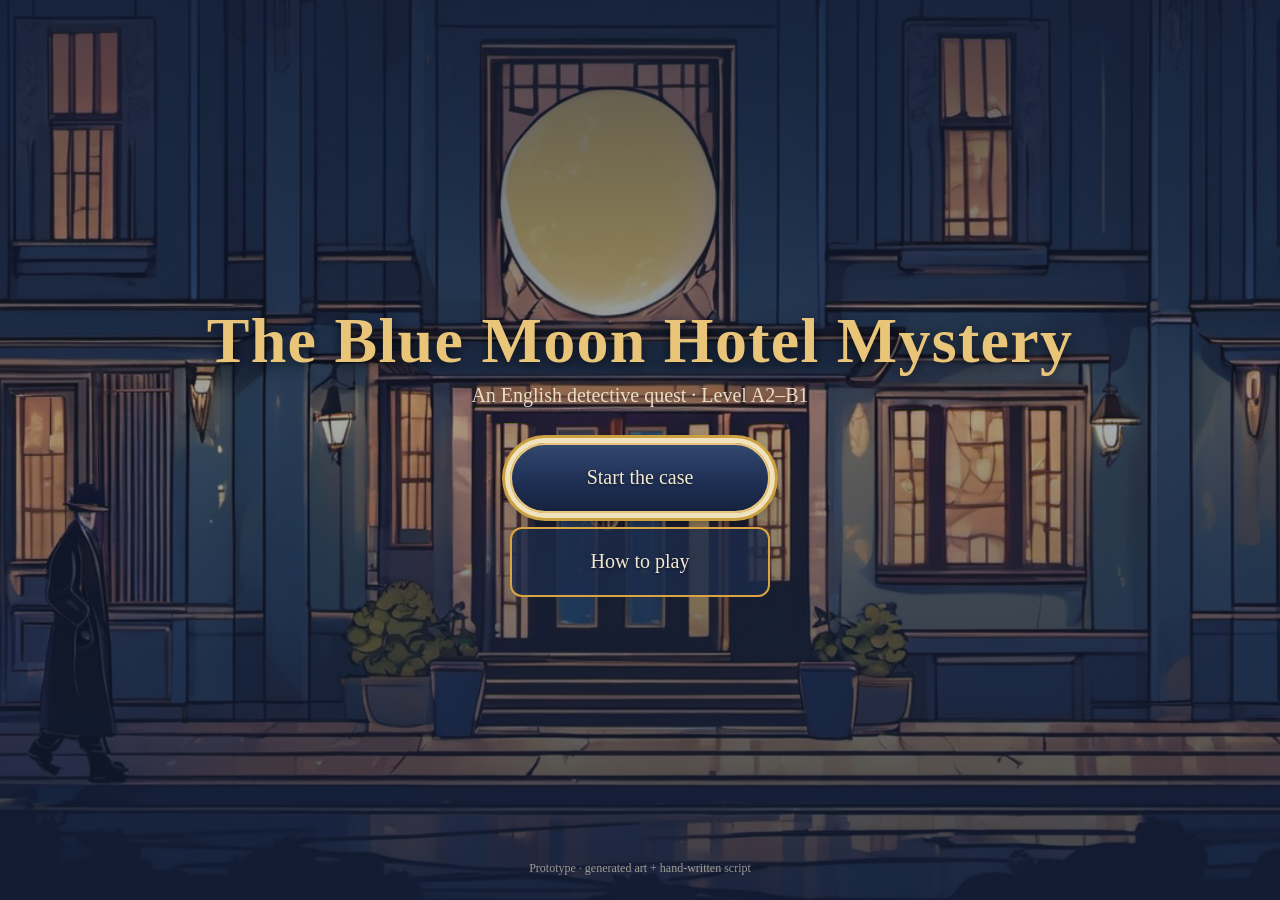
==== index.html @ ac16ece2 "Bump asset version to v=3" ====
<!DOCTYPE html>
<html lang="en">
<head>
<meta charset="UTF-8">
<meta name="viewport" content="width=device-width, initial-scale=1.0">
<title>The Blue Moon Hotel Mystery — English detective quest</title>
<link rel="icon" href="assets/UI_logo_emblem.png">
<link rel="stylesheet" href="style.css?v=3">
</head>
<body>

<!-- ===== Title screen ===== -->
<section id="titleScreen" class="screen">
  <img class="bg-img" src="assets/UI_title.png" alt="">
  <div class="title-overlay">
    <h1>The Blue Moon Hotel Mystery</h1>
    <p class="subtitle">An English detective quest · Level A2–B1</p>
    <div class="title-buttons">
      <button id="btnStart" class="big-btn">Start the case</button>
      <button id="btnContinue" class="big-btn ghost" hidden>Continue</button>
      <button id="btnAbout" class="big-btn ghost">How to play</button>
    </div>
    <p class="credits">Prototype · generated art + hand-written script</p>
  </div>
</section>

<!-- ===== Game screen ===== -->
<section id="gameScreen" class="screen" hidden>
  <div id="bgLayer">
    <img id="bg" alt="">
    <div id="hotspots"></div>
  </div>
  <div id="sprites"></div>

  <header id="topbar">
    <button id="btnHome" class="icon-btn" title="Back to title">
      <svg viewBox="0 0 24 24" width="22" height="22"><path fill="currentColor" d="M12 3 2 12h3v8h6v-5h2v5h6v-8h3z"/></svg>
    </button>
    <div id="chapterLabel"></div>
    <div class="topbar-right">
      <button id="btnNotebook" class="icon-btn" title="Detective notebook">
        <svg viewBox="0 0 24 24" width="22" height="22"><path fill="currentColor" d="M6 2h11a2 2 0 0 1 2 2v16a2 2 0 0 1-2 2H6a2 2 0 0 1-2-2V4a2 2 0 0 1 2-2zm1 3v2h8V5H7zm0 4v2h8V9H7zm0 4v2h5v-2H7z"/></svg>
      </button>
      <button id="btnWatsonTop" class="icon-btn img-btn" title="Watson's hint">
        <img src="assets/UI_owl_hint.png" alt="Hints">
      </button>
      <button id="btnLang" class="icon-btn img-btn" title="Show Russian translation">
        <img src="assets/UI_translate_button.png" alt="Translate">
      </button>
    </div>
  </header>

  <div id="chapterCard"></div>

  <div id="choices"></div>

  <div id="dialogue" hidden>
    <div id="nameplate" hidden></div>
    <p id="lineText" class="line"></p>
    <p id="lineRu" class="ru-line" hidden></p>
    <button id="btnNext" title="Next" hidden>&#9660;</button>
  </div>

  <div id="watsonPopup" class="modal" hidden>
    <div class="modal-card watson-card">
      <img src="assets/CH_watson_owl.png" alt="Watson">
      <div>
        <h3>Watson says</h3>
        <p id="watsonText"></p>
      </div>
      <button id="watsonClose" class="big-btn small">Got it</button>
    </div>
  </div>

  <div id="notebookPanel" class="side-panel" hidden>
    <div class="side-head">
      <h2>Detective Notebook</h2>
      <button id="notebookClose" class="big-btn small">Close</button>
    </div>
    <div id="notebookBody"></div>
  </div>

  <div id="taskPanel" class="modal" hidden>
    <div class="modal-card task-card">
      <h3 id="taskTitle"></h3>
      <p class="task-hint" id="taskHint"></p>
      <div id="taskBody"></div>
    </div>
  </div>

  <div id="toast" class="toast" hidden></div>
</section>

<!-- ===== End screen ===== -->
<section id="endScreen" class="screen" hidden>
  <img class="bg-img" src="assets/SC_final_group.png" alt="">
  <div class="end-overlay">
    <h1>Case Closed</h1>
    <p class="subtitle">You found the painting and named the thief.</p>
    <div id="endBadges" class="badges"></div>
    <div class="title-buttons">
      <button id="btnRestart" class="big-btn">Play again</button>
      <button id="btnEndTitle" class="big-btn ghost">Title screen</button>
    </div>
  </div>
</section>

<!-- About modal (title screen) -->
<div id="aboutModal" class="modal" hidden>
  <div class="modal-card">
    <h3>How to play</h3>
    <p>Read the dialogue and choose the best answer. If you make a mistake, Watson the owl explains the rule — and you can try again.</p>
    <p>In clue scenes, move the magnifying glass over the picture and click on suspicious things.</p>
    <p>The notebook keeps your clues. The globe button shows the Russian translation of the current line.</p>
    <p class="ru">Читай диалоги и выбирай лучший ответ. Сова Уотсон объяснит ошибку — попробовать можно снова. В сценах поиска кликай по подозрительным местам. Блокнот хранит улики, кнопка с глобусом — перевод.</p>
    <button id="btnAboutClose" class="big-btn small">Got it</button>
  </div>
</div>

<script src="js/story.js?v=3"></script>
<script src="js/app.js?v=3"></script>
</body>
</html>
---- style.css ----
:root {
  --navy: #1b2a4a;
  --navy-dark: #131e36;
  --gold: #d9a441;
  --gold-soft: #e8c579;
  --cream: #f3e9d2;
  --red: #a63a3a;
  --ink: #2b2118;
  --ok: #3f8f5a;
  --bad: #b4453c;
}

* { box-sizing: border-box; }

[hidden] { display: none !important; }

html, body {
  margin: 0;
  padding: 0;
  height: 100%;
  background: var(--navy-dark);
  font-family: Georgia, "Times New Roman", serif;
  color: var(--cream);
  overflow: hidden;
}

.screen {
  position: fixed;
  inset: 0;
  overflow: hidden;
}

.bg-img {
  position: absolute;
  inset: 0;
  width: 100%;
  height: 100%;
  object-fit: cover;
}

#bgLayer {
  position: absolute;
  inset: 0;
}

#bg {
  position: absolute;
  inset: 0;
  width: 100%;
  height: 100%;
  object-fit: cover;
}

/* ---------------- title screen ---------------- */

.title-overlay {
  position: absolute;
  inset: 0;
  display: flex;
  flex-direction: column;
  align-items: center;
  justify-content: center;
  text-align: center;
  background: linear-gradient(to bottom, rgba(19, 30, 54, 0.72), rgba(19, 30, 54, 0.35) 45%, rgba(19, 30, 54, 0.82));
  padding: 4vh 4vw;
}

.title-overlay h1 {
  font-size: clamp(28px, 5vw, 64px);
  color: var(--gold-soft);
  margin: 0 0 6px;
  text-shadow: 0 3px 14px rgba(0, 0, 0, 0.65);
  letter-spacing: 0.02em;
}

.subtitle {
  font-size: clamp(14px, 1.6vw, 20px);
  color: var(--cream);
  opacity: 0.92;
  margin: 0 0 4vh;
}

.title-buttons {
  display: flex;
  flex-direction: column;
  gap: 14px;
  align-items: center;
}

.credits {
  position: absolute;
  bottom: 12px;
  font-size: 12px;
  opacity: 0.6;
}

/* ---------------- buttons ---------------- */

.big-btn {
  font-family: inherit;
  font-size: clamp(16px, 1.6vw, 20px);
  color: var(--cream);
  text-shadow: 0 1px 3px rgba(0, 0, 0, 0.55);
  background: linear-gradient(180deg, #33486e 0%, #1f3055 55%, #16233f 100%);
  border: 2.5px solid var(--gold-soft);
  border-radius: 999px;
  box-shadow: 0 0 0 5px #efe2bd, 0 0 0 8px #caa040, 0 6px 16px rgba(0, 0, 0, 0.45);
  cursor: pointer;
  min-width: 260px;
  min-height: 70px;
  padding: 10px 60px;
  display: inline-flex;
  align-items: center;
  justify-content: center;
  transition: transform 0.12s ease, filter 0.12s ease;
}

.big-btn.ghost {
  color: var(--cream);
  background: rgba(27, 42, 74, 0.82);
  border: 2px solid var(--gold);
  border-radius: 12px;
  box-shadow: none;
  padding: 14px 40px;
}

.big-btn.small { padding: 8px 26px; min-width: 120px; min-height: 46px; font-size: 15px; }

.big-btn:hover { transform: translateY(-2px) scale(1.02); filter: brightness(1.06); }

.icon-btn {
  width: 46px;
  height: 46px;
  border-radius: 50%;
  border: 2px solid var(--gold);
  background: rgba(19, 30, 54, 0.85);
  color: var(--gold-soft);
  cursor: pointer;
  display: flex;
  align-items: center;
  justify-content: center;
  overflow: hidden;
  padding: 0;
  transition: transform 0.12s ease;
}

.icon-btn:hover { transform: scale(1.08); }

.icon-btn.on { box-shadow: 0 0 0 3px rgba(217, 164, 65, 0.55); }

.img-btn img {
  width: 100%;
  height: 100%;
  object-fit: cover;
  border-radius: 50%;
}

/* ---------------- topbar ---------------- */

#topbar {
  position: absolute;
  top: 10px;
  left: 12px;
  right: 12px;
  display: flex;
  align-items: center;
  gap: 12px;
  z-index: 30;
}

#chapterLabel {
  background: rgba(19, 30, 54, 0.8);
  border: 1px solid rgba(217, 164, 65, 0.6);
  border-radius: 10px;
  padding: 8px 16px;
  font-size: clamp(12px, 1.3vw, 16px);
  color: var(--gold-soft);
  letter-spacing: 0.04em;
}

.topbar-right {
  margin-left: auto;
  display: flex;
  gap: 10px;
}

/* ---------------- chapter card ---------------- */

#chapterCard {
  position: absolute;
  top: 50%;
  left: 50%;
  transform: translate(-50%, -50%) scale(0.94);
  font-size: clamp(24px, 3.4vw, 48px);
  color: var(--gold-soft);
  background: rgba(19, 30, 54, 0.85);
  border: 2px solid var(--gold);
  border-radius: 16px;
  padding: 22px 46px;
  opacity: 0;
  pointer-events: none;
  z-index: 40;
  text-shadow: 0 2px 10px rgba(0, 0, 0, 0.7);
  transition: opacity 0.45s ease, transform 0.45s ease;
  text-align: center;
}

#chapterCard.show {
  opacity: 1;
  transform: translate(-50%, -50%) scale(1);
}

/* ---------------- sprites ---------------- */

#sprites {
  position: absolute;
  inset: 0;
  pointer-events: none;
  z-index: 10;
}

.sprite {
  position: absolute;
  bottom: 0;
  height: 74vh;
  filter: drop-shadow(0 8px 24px rgba(0, 0, 0, 0.45));
}

.sprite-left { left: 2vw; }
.sprite-right { right: 2vw; }
.sprite-center { left: 50%; transform: translateX(-50%); height: 46vh; bottom: 4vh; }

/* ---------------- dialogue ---------------- */

#dialogue {
  position: absolute;
  left: 50%;
  bottom: 18px;
  transform: translateX(-50%);
  width: min(94vw, 1080px);
  min-height: 168px;
  background: url("assets/UI_dialogue_frame.png") center / 100% 100% no-repeat;
  padding: 34px 58px 30px;
  z-index: 25;
}

#nameplate {
  position: absolute;
  top: -26px;
  left: 42px;
  background: url("assets/UI_name_plate.png") center / 100% 100% no-repeat;
  color: var(--gold-soft);
  padding: 8px 54px;
  font-size: clamp(15px, 1.5vw, 20px);
  letter-spacing: 0.06em;
  min-width: 190px;
  text-align: center;
}

#lineText {
  margin: 0;
  color: var(--ink);
  font-size: clamp(16px, 1.7vw, 23px);
  line-height: 1.5;
}

#lineText.narration { font-style: italic; color: #57493a; }

.ru-line {
  margin: 10px 0 0;
  color: #6d5c46;
  font-size: clamp(13px, 1.35vw, 17px);
  font-style: italic;
  border-top: 1px dashed rgba(109, 92, 70, 0.4);
  padding-top: 8px;
}

#btnNext {
  position: absolute;
  right: 34px;
  bottom: 22px;
  width: 44px;
  height: 44px;
  border-radius: 50%;
  border: 2px solid var(--gold);
  background: rgba(27, 42, 74, 0.9);
  color: var(--gold-soft);
  font-size: 18px;
  cursor: pointer;
  animation: pulse 1.4s infinite;
}

@keyframes pulse {
  0%, 100% { transform: translateY(0); }
  50% { transform: translateY(3px); }
}

/* ---------------- choices ---------------- */

#choices {
  position: absolute;
  left: 50%;
  bottom: 216px;
  transform: translateX(-50%);
  width: min(78vw, 840px);
  display: flex;
  flex-direction: column;
  gap: 10px;
  z-index: 26;
}

.choice-btn {
  font-family: inherit;
  font-size: clamp(15px, 1.55vw, 19px);
  color: var(--cream);
  text-shadow: 0 1px 3px rgba(0, 0, 0, 0.55);
  background: linear-gradient(180deg, #33486e 0%, #1f3055 55%, #16233f 100%);
  border: 2.5px solid var(--gold-soft);
  border-radius: 999px;
  box-shadow: 0 0 0 5px #efe2bd, 0 0 0 8px #caa040, 0 6px 16px rgba(0, 0, 0, 0.45);
  cursor: pointer;
  min-height: 60px;
  padding: 9px 46px;
  display: flex;
  flex-direction: column;
  align-items: center;
  justify-content: center;
  gap: 2px;
  transition: transform 0.1s ease, filter 0.1s ease;
}

.choice-btn:hover { transform: scale(1.015); filter: brightness(1.1); }

.choice-ru {
  display: block;
  font-size: 0.78em;
  line-height: 1.2;
  color: #cfc2a0;
  font-style: italic;
}

/* ---------------- hotspots ---------------- */

#hotspots {
  position: absolute;
  inset: 0;
  cursor: url("assets/UI_magnifier_cursor.png") 12 12, zoom-in;
}

.hotspot {
  position: absolute;
  border: 2px dashed transparent;
  border-radius: 10px;
  transition: border-color 0.15s ease, background 0.15s ease;
}

.hotspot:hover { border-color: rgba(217, 164, 65, 0.85); background: rgba(217, 164, 65, 0.12); }

.hotspot.clue:hover { border-color: var(--gold-soft); }

.hotspot.found {
  border-color: rgba(63, 143, 90, 0.9);
  border-style: solid;
  background: rgba(63, 143, 90, 0.12);
  cursor: default;
}

.found-icon {
  width: 100%;
  height: 100%;
  object-fit: contain;
  filter: drop-shadow(0 4px 10px rgba(0, 0, 0, 0.5));
  animation: pop 0.35s ease;
}

@keyframes pop {
  from { transform: scale(0.4); opacity: 0; }
  to { transform: scale(1); opacity: 1; }
}

/* ---------------- modals / panels ---------------- */

.modal {
  position: fixed;
  inset: 0;
  background: rgba(10, 16, 30, 0.55);
  display: flex;
  align-items: center;
  justify-content: center;
  z-index: 60;
  padding: 20px;
}

.modal-card {
  background: linear-gradient(160deg, rgba(27, 42, 74, 0.97), rgba(19, 30, 54, 0.97));
  border: 2px solid var(--gold);
  border-radius: 18px;
  padding: 28px 34px;
  max-width: 640px;
  width: 100%;
  max-height: 86vh;
  overflow-y: auto;
  text-align: center;
  box-shadow: 0 18px 60px rgba(0, 0, 0, 0.6);
}

.modal-card h3 { color: var(--gold-soft); margin-top: 0; font-size: 22px; }

.modal-card p { line-height: 1.55; font-size: 16px; }

.modal-card p.ru { color: #c8bda6; font-size: 14px; font-style: italic; }

.watson-card {
  display: grid;
  grid-template-columns: 120px 1fr;
  gap: 18px;
  text-align: left;
  align-items: center;
}

.watson-card img { width: 120px; border-radius: 50%; border: 3px solid var(--gold); }

.watson-card button { grid-column: 1 / -1; justify-self: center; }

.task-card { text-align: center; max-width: 720px; }

.task-hint { color: #c8bda6; font-size: 14px; font-style: italic; margin-top: 0; }

.task-q { font-size: 19px; color: var(--cream); }

.task-q .ru, .tf-row .ru { display: block; color: #c8bda6; font-size: 14px; font-style: italic; margin-top: 4px; }

.tf-row {
  display: flex;
  align-items: center;
  justify-content: space-between;
  gap: 14px;
  border-bottom: 1px dashed rgba(217, 164, 65, 0.3);
  padding: 10px 0;
  text-align: left;
}

.tf-row p { margin: 0; font-size: 16px; }

.tf-btns { display: flex; gap: 8px; flex: none; }

.mini-btn {
  font-family: inherit;
  font-size: 15px;
  color: var(--cream);
  background: rgba(19, 30, 54, 0.9);
  border: 1.5px solid var(--gold);
  border-radius: 10px;
  padding: 8px 18px;
  cursor: pointer;
  transition: transform 0.1s ease, background 0.15s ease;
}

.mini-btn:hover { transform: translateY(-1px); background: rgba(27, 42, 74, 0.95); }

.mini-btn.wide { display: block; width: 100%; margin: 8px 0; text-align: left; }

.mini-btn.check { text-align: center; background: rgba(217, 164, 65, 0.92); color: var(--ink); font-weight: bold; margin-top: 14px; }

.mini-btn.ok { border-color: var(--ok); background: rgba(63, 143, 90, 0.35); }

.mini-btn.bad { border-color: var(--bad); background: rgba(180, 69, 60, 0.35); }

.mini-btn.picked { border-color: var(--gold-soft); background: rgba(217, 164, 65, 0.28); }

.order-built, .order-pool {
  display: flex;
  flex-wrap: wrap;
  gap: 8px;
  justify-content: center;
  min-height: 52px;
  padding: 10px;
  border: 1.5px dashed rgba(217, 164, 65, 0.45);
  border-radius: 12px;
  margin-bottom: 10px;
}

.chip {
  font-family: inherit;
  font-size: 15px;
  color: var(--ink);
  background: var(--cream);
  border: none;
  border-radius: 9px;
  padding: 8px 14px;
  cursor: pointer;
}

.chip.built { background: var(--gold-soft); }

.vocab-list { text-align: left; }

.vocab-row {
  display: flex;
  justify-content: space-between;
  border-bottom: 1px dashed rgba(217, 164, 65, 0.3);
  padding: 8px 4px;
  font-size: 17px;
}

.vocab-ru { color: #c8bda6; font-style: italic; }

/* ---------------- notebook side panel ---------------- */

.side-panel {
  position: fixed;
  top: 0;
  right: 0;
  bottom: 0;
  width: min(480px, 92vw);
  background: linear-gradient(160deg, rgba(27, 42, 74, 0.98), rgba(19, 30, 54, 0.98));
  border-left: 2px solid var(--gold);
  z-index: 70;
  padding: 18px 22px;
  overflow-y: auto;
}

.side-head {
  display: flex;
  align-items: center;
  justify-content: space-between;
  margin-bottom: 10px;
}

.side-head h2 { color: var(--gold-soft); font-size: 22px; margin: 0; }

.side-panel h3 { color: var(--gold-soft); margin: 18px 0 8px; }

.clue-row {
  display: flex;
  gap: 14px;
  align-items: center;
  border-bottom: 1px dashed rgba(217, 164, 65, 0.3);
  padding: 10px 0;
}

.clue-row img {
  width: 58px;
  height: 58px;
  object-fit: contain;
  background: rgba(243, 233, 210, 0.08);
  border-radius: 10px;
  flex: none;
}

.clue-row small { color: #a89a80; }

.clue-row .ru { color: #c8bda6; font-style: italic; }

/* ---------------- toast ---------------- */

.toast {
  position: fixed;
  top: 76px;
  left: 50%;
  transform: translateX(-50%);
  background: rgba(19, 30, 54, 0.95);
  border: 2px solid var(--gold);
  border-radius: 12px;
  padding: 12px 26px;
  font-size: 16px;
  z-index: 80;
  max-width: 80vw;
  text-align: center;
  animation: pop 0.3s ease;
}

.toast.good { border-color: var(--ok); }
.toast.info { border-color: var(--gold-soft); }

/* ---------------- end screen ---------------- */

.end-overlay {
  position: absolute;
  inset: 0;
  background: linear-gradient(to bottom, rgba(19, 30, 54, 0.55), rgba(19, 30, 54, 0.88));
  display: flex;
  flex-direction: column;
  align-items: center;
  justify-content: center;
  text-align: center;
  padding: 3vh 4vw;
  gap: 12px;
}

.end-overlay h1 { font-size: clamp(30px, 5vw, 60px); color: var(--gold-soft); margin: 0; text-shadow: 0 3px 14px rgba(0, 0, 0, 0.7); }

.badges {
  display: flex;
  gap: 18px;
  flex-wrap: wrap;
  justify-content: center;
  margin: 2vh 0;
}

.badge {
  background: rgba(27, 42, 74, 0.92);
  border: 2px solid var(--gold);
  border-radius: 16px;
  padding: 14px 18px;
  width: 170px;
  font-size: 14px;
}

.badge img { width: 74px; height: 74px; object-fit: contain; }

.badge.missed { opacity: 0.45; filter: grayscale(0.8); }

.badge small { color: #a89a80; }

.badge .ru { color: #c8bda6; font-style: italic; }

/* ---------------- small screens ---------------- */

@media (max-width: 720px) {
  .sprite { height: 58vh; }
  #dialogue { min-height: 150px; padding: 26px 30px 24px; }
  #nameplate { left: 16px; padding: 6px 30px; }
  #choices { bottom: 190px; width: 92vw; }
  .watson-card { grid-template-columns: 1fr; text-align: center; }
  .watson-card img { justify-self: center; }
  #chapterLabel { display: none; }
}
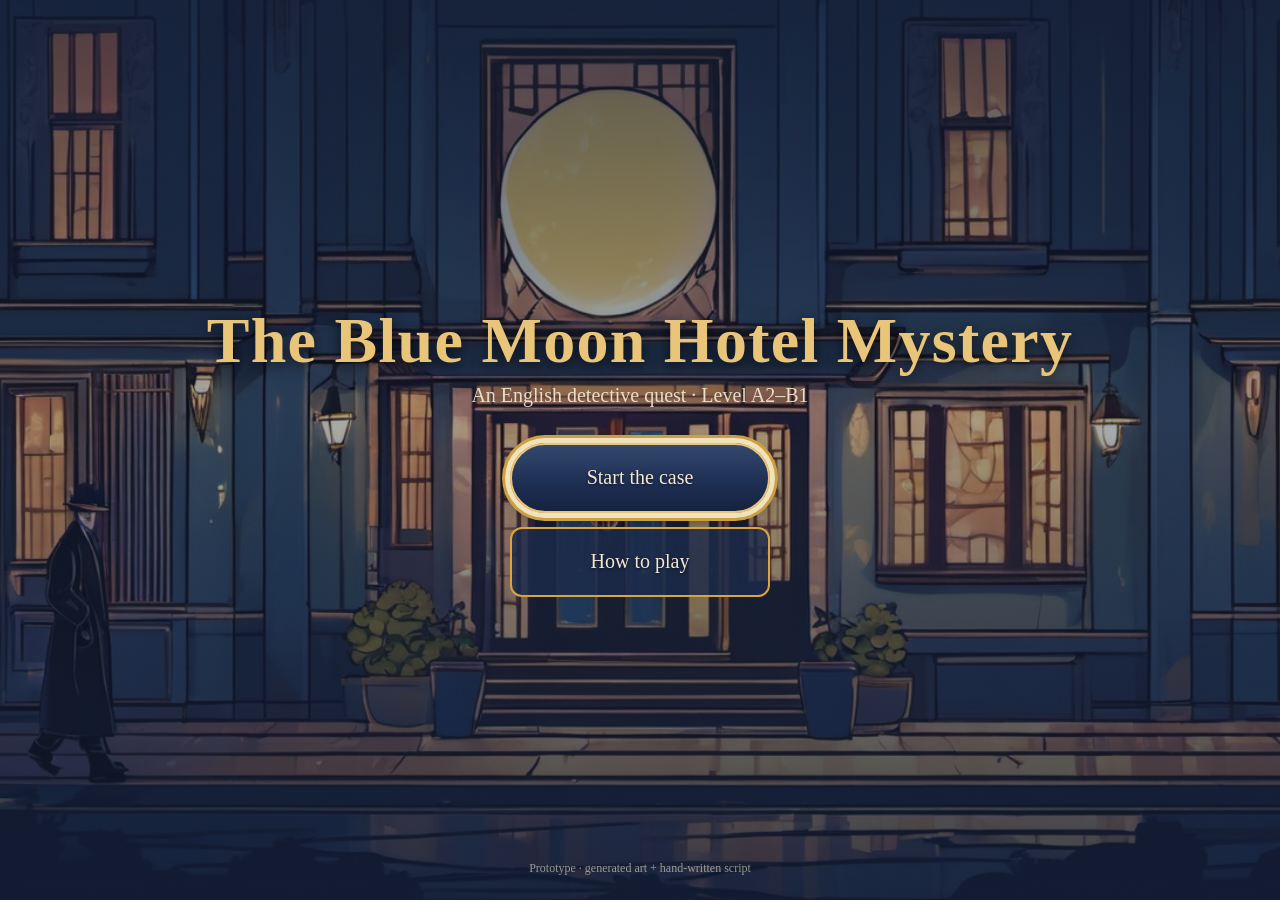
==== commit c81af3d7: "Tasks: remove Russian translations; keep Mini-dictionary bilingual; test asserts no cyrillic in task" ====
--- a/index.html
+++ b/index.html
@@ -5,7 +5,7 @@
 <meta name="viewport" content="width=device-width, initial-scale=1.0">
 <title>The Blue Moon Hotel Mystery — English detective quest</title>
 <link rel="icon" href="assets/UI_logo_emblem.png">
-<link rel="stylesheet" href="style.css?v=3">
+<link rel="stylesheet" href="style.css?v=4">
 </head>
 <body>
 
@@ -117,7 +117,7 @@
   </div>
 </div>
 
-<script src="js/story.js?v=3"></script>
-<script src="js/app.js?v=3"></script>
+<script src="js/story.js?v=4"></script>
+<script src="js/app.js?v=4"></script>
 </body>
 </html>
--- a/style.css
+++ b/style.css
@@ -428,8 +428,6 @@
 
 .task-q { font-size: 19px; color: var(--cream); }
 
-.task-q .ru, .tf-row .ru { display: block; color: #c8bda6; font-size: 14px; font-style: italic; margin-top: 4px; }
-
 .tf-row {
   display: flex;
   align-items: center;
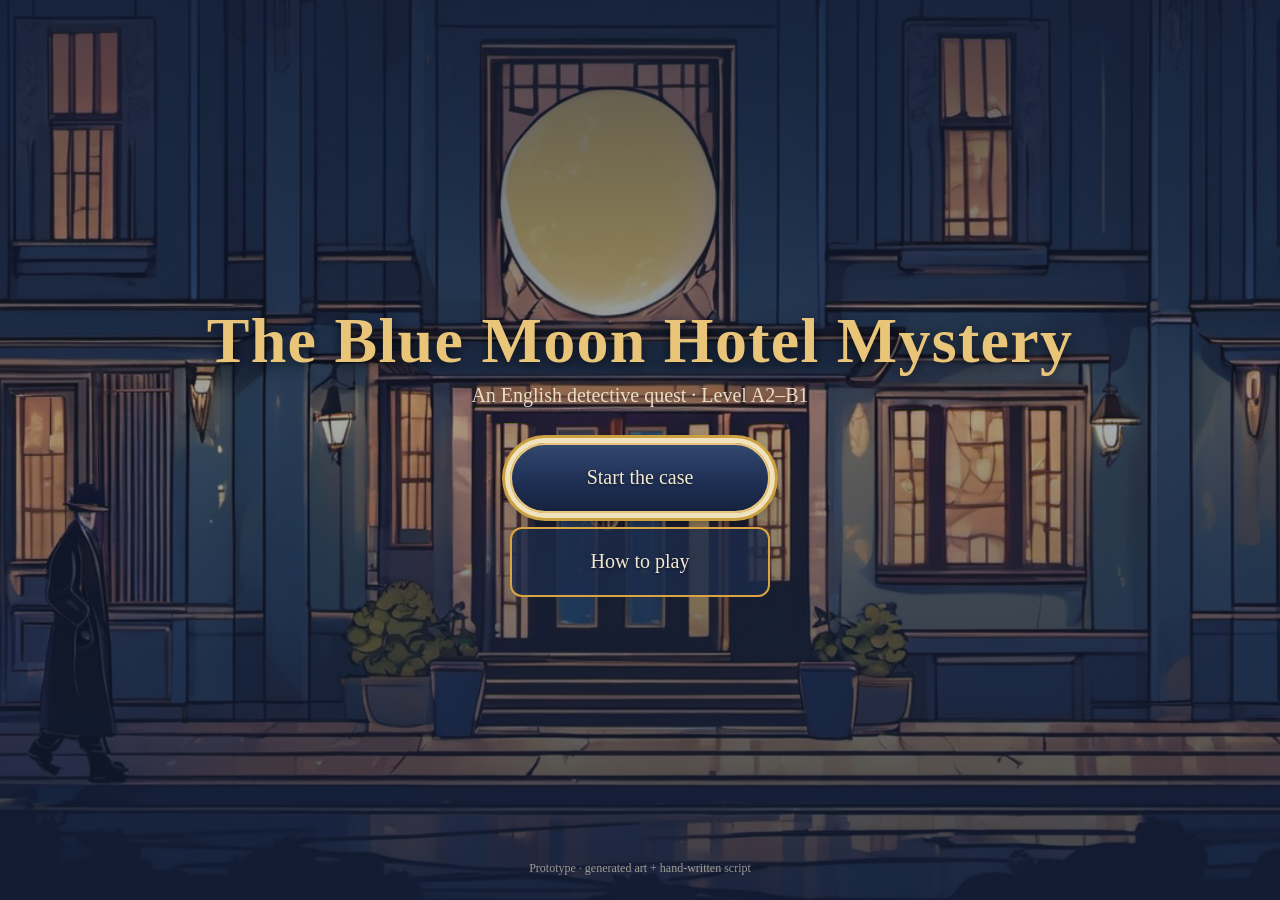
==== commit 43696199: "Fix Watson popup hidden behind task panel: raise z-index, wait for close in TF tasks, add regression" ====
--- a/index.html
+++ b/index.html
@@ -5,7 +5,7 @@
 <meta name="viewport" content="width=device-width, initial-scale=1.0">
 <title>The Blue Moon Hotel Mystery — English detective quest</title>
 <link rel="icon" href="assets/UI_logo_emblem.png">
-<link rel="stylesheet" href="style.css?v=4">
+<link rel="stylesheet" href="style.css?v=5">
 </head>
 <body>
 
@@ -117,7 +117,7 @@
   </div>
 </div>
 
-<script src="js/story.js?v=4"></script>
-<script src="js/app.js?v=4"></script>
+<script src="js/story.js?v=5"></script>
+<script src="js/app.js?v=5"></script>
 </body>
 </html>
--- a/style.css
+++ b/style.css
@@ -391,6 +391,8 @@
   padding: 20px;
 }
 
+#watsonPopup { z-index: 90; }
+
 .modal-card {
   background: linear-gradient(160deg, rgba(27, 42, 74, 0.97), rgba(19, 30, 54, 0.97));
   border: 2px solid var(--gold);
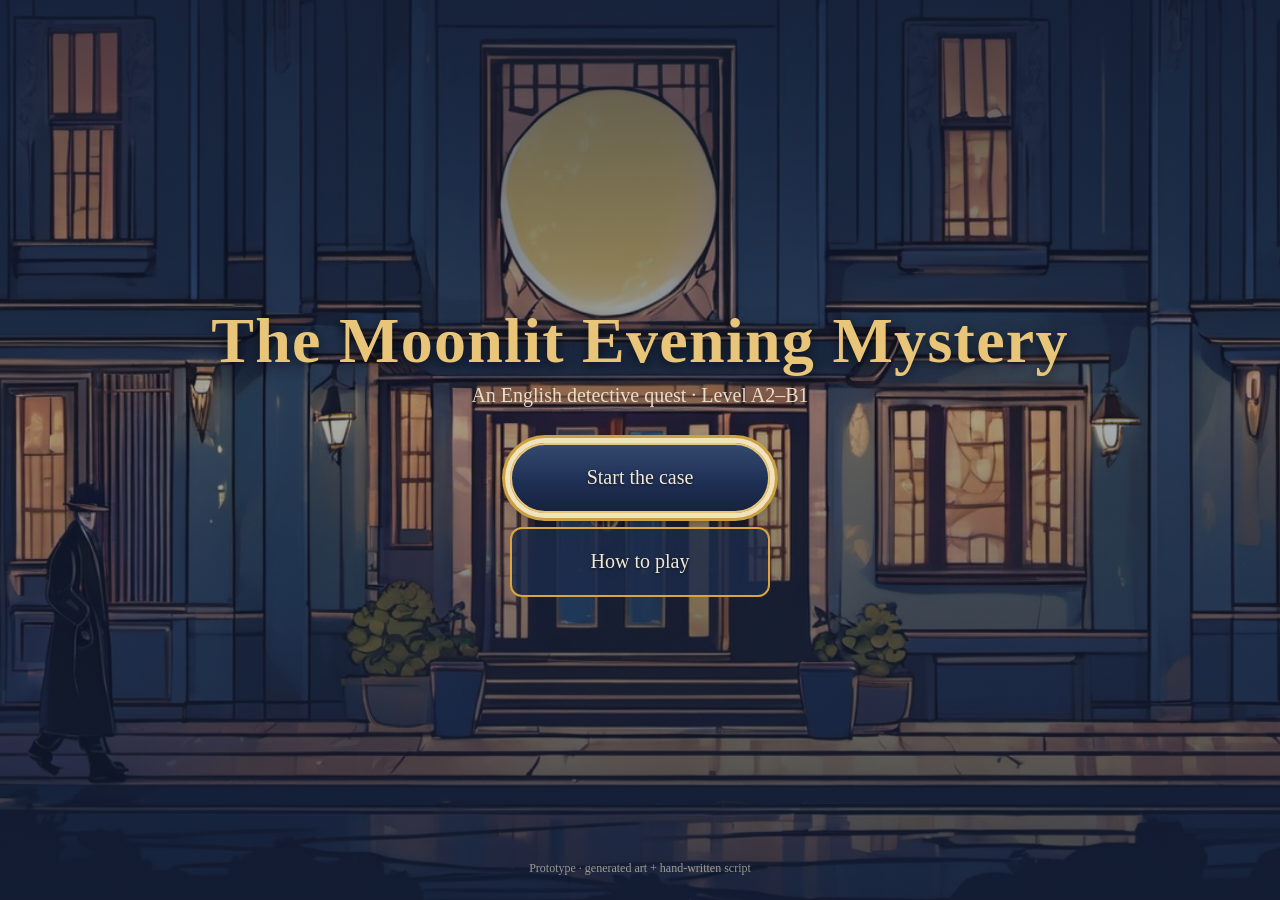
==== commit 95dd4ae3: "Shuffle choice options; rewrite distractors (length no longer reveals the answer); rename hotel to M" ====
--- a/index.html
+++ b/index.html
@@ -3,9 +3,9 @@
 <head>
 <meta charset="UTF-8">
 <meta name="viewport" content="width=device-width, initial-scale=1.0">
-<title>The Blue Moon Hotel Mystery — English detective quest</title>
+<title>The Moonlit Evening Mystery — English detective quest</title>
 <link rel="icon" href="assets/UI_logo_emblem.png">
-<link rel="stylesheet" href="style.css?v=5">
+<link rel="stylesheet" href="style.css?v=6">
 </head>
 <body>
 
@@ -13,7 +13,7 @@
 <section id="titleScreen" class="screen">
   <img class="bg-img" src="assets/UI_title.png" alt="">
   <div class="title-overlay">
-    <h1>The Blue Moon Hotel Mystery</h1>
+    <h1>The Moonlit Evening Mystery</h1>
     <p class="subtitle">An English detective quest · Level A2–B1</p>
     <div class="title-buttons">
       <button id="btnStart" class="big-btn">Start the case</button>
@@ -117,7 +117,7 @@
   </div>
 </div>
 
-<script src="js/story.js?v=5"></script>
-<script src="js/app.js?v=5"></script>
+<script src="js/story.js?v=6"></script>
+<script src="js/app.js?v=6"></script>
 </body>
 </html>
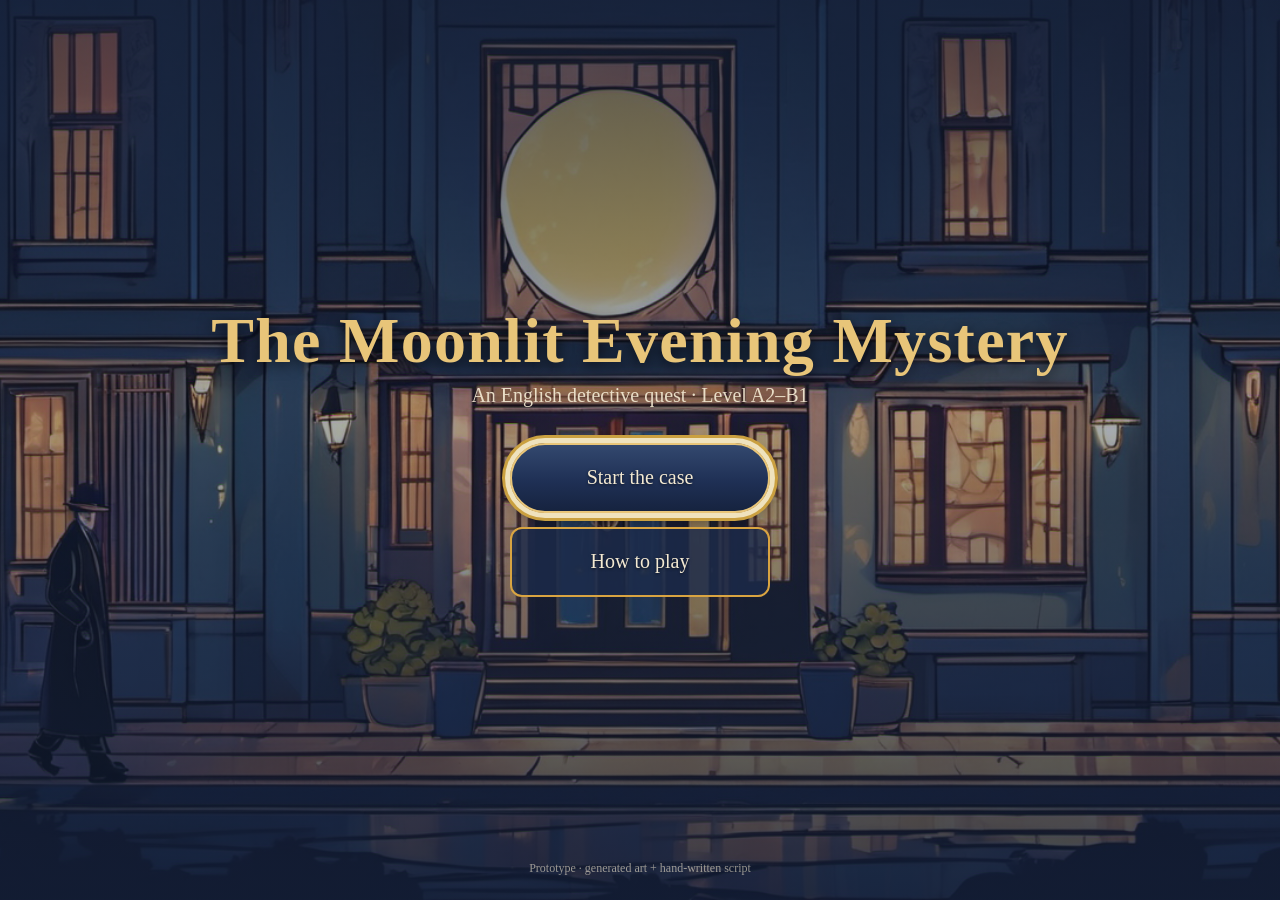
==== commit edfa1692: "Refined portraits for 6 characters; per-sprite heights; bottom-anchor fix; final scene 1920x1080" ====
--- a/index.html
+++ b/index.html
@@ -5,7 +5,7 @@
 <meta name="viewport" content="width=device-width, initial-scale=1.0">
 <title>The Moonlit Evening Mystery — English detective quest</title>
 <link rel="icon" href="assets/UI_logo_emblem.png">
-<link rel="stylesheet" href="style.css?v=6">
+<link rel="stylesheet" href="style.css?v=8">
 </head>
 <body>
 
@@ -117,7 +117,7 @@
   </div>
 </div>
 
-<script src="js/story.js?v=6"></script>
-<script src="js/app.js?v=6"></script>
+<script src="js/story.js?v=8"></script>
+<script src="js/app.js?v=8"></script>
 </body>
 </html>
--- a/style.css
+++ b/style.css
@@ -221,14 +221,21 @@
 
 .sprite {
   position: absolute;
-  bottom: 0;
-  height: 74vh;
+  bottom: calc(-1 * (var(--bg-overflow, 0px) + 0.6vh));
+  height: var(--sprite-h, 74vh);
   filter: drop-shadow(0 8px 24px rgba(0, 0, 0, 0.45));
 }
 
 .sprite-left { left: 2vw; }
 .sprite-right { right: 2vw; }
 .sprite-center { left: 50%; transform: translateX(-50%); height: 46vh; bottom: 4vh; }
+
+.sprite[data-id="CH_alex"] { --sprite-h: 71vh; }
+.sprite[data-id="CH_emma"] { --sprite-h: 68vh; }
+.sprite[data-id="CH_tim"] { --sprite-h: 75vh; }
+.sprite[data-id="CH_grant"] { --sprite-h: 66vh; }
+.sprite[data-id="CH_wilkinson"] { --sprite-h: 76vh; }
+.sprite[data-id="CH_antonio"] { --sprite-h: 73vh; }
 
 /* ---------------- dialogue ---------------- */
 
@@ -618,7 +625,7 @@
 /* ---------------- small screens ---------------- */
 
 @media (max-width: 720px) {
-  .sprite { height: 58vh; }
+  .sprite { height: calc(var(--sprite-h, 74vh) * 0.78); }
   #dialogue { min-height: 150px; padding: 26px 30px 24px; }
   #nameplate { left: 16px; padding: 6px 30px; }
   #choices { bottom: 190px; width: 92vw; }
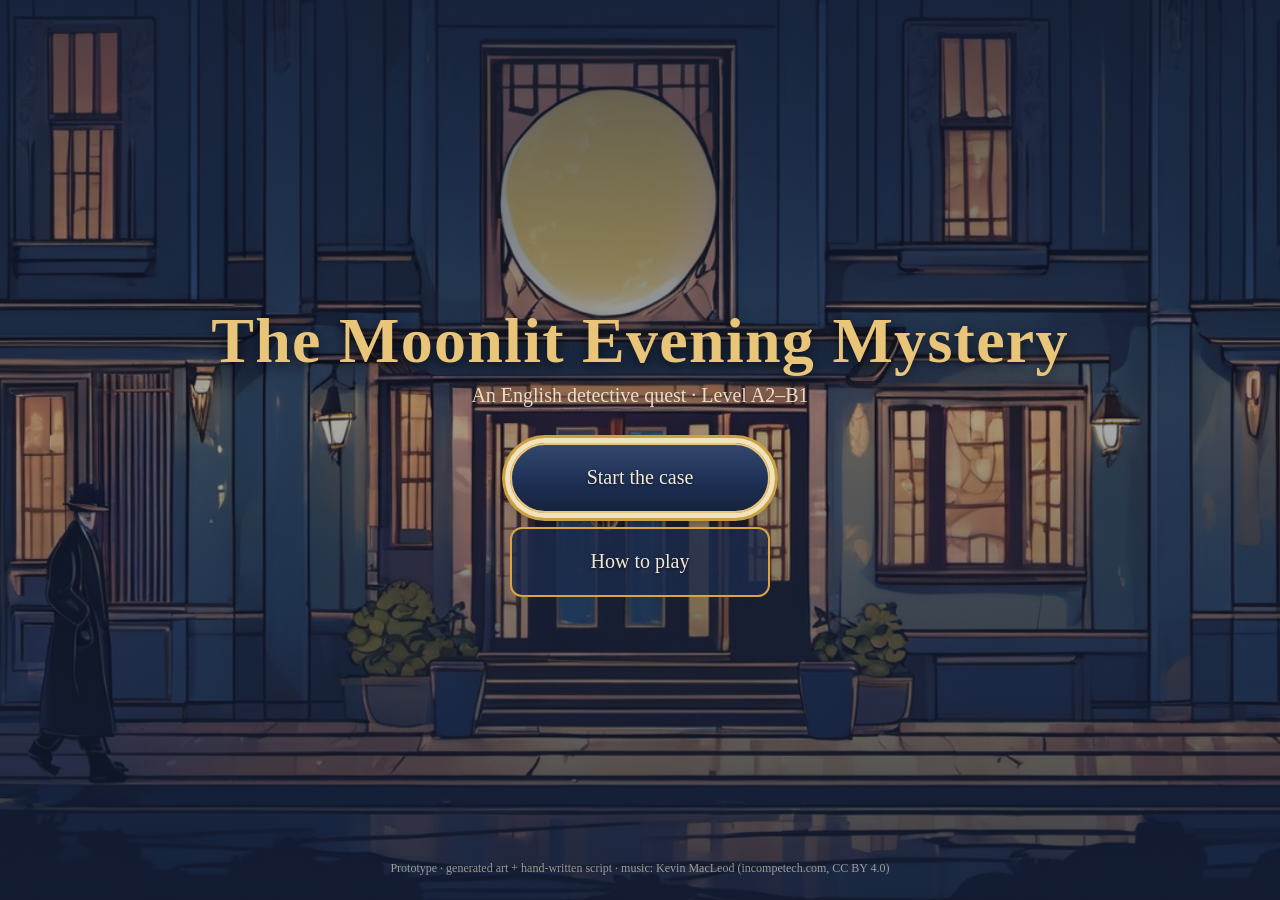
==== commit 596d59d4: "Per-chapter background music with crossfades; block Next during choices; shuffle evidence options" ====
--- a/index.html
+++ b/index.html
@@ -5,7 +5,7 @@
 <meta name="viewport" content="width=device-width, initial-scale=1.0">
 <title>The Moonlit Evening Mystery — English detective quest</title>
 <link rel="icon" href="assets/UI_logo_emblem.png">
-<link rel="stylesheet" href="style.css?v=8">
+<link rel="stylesheet" href="style.css?v=9">
 </head>
 <body>
 
@@ -20,7 +20,7 @@
       <button id="btnContinue" class="big-btn ghost" hidden>Continue</button>
       <button id="btnAbout" class="big-btn ghost">How to play</button>
     </div>
-    <p class="credits">Prototype · generated art + hand-written script</p>
+    <p class="credits">Prototype · generated art + hand-written script · music: Kevin MacLeod (incompetech.com, CC BY 4.0)</p>
   </div>
 </section>
 
@@ -38,6 +38,9 @@
     </button>
     <div id="chapterLabel"></div>
     <div class="topbar-right">
+      <button id="btnMusic" class="icon-btn" title="Music on/off">
+        <svg viewBox="0 0 24 24" width="22" height="22"><path fill="currentColor" d="M12 3v10.55A4 4 0 1 0 14 17V7h4V3h-6z"/></svg>
+      </button>
       <button id="btnNotebook" class="icon-btn" title="Detective notebook">
         <svg viewBox="0 0 24 24" width="22" height="22"><path fill="currentColor" d="M6 2h11a2 2 0 0 1 2 2v16a2 2 0 0 1-2 2H6a2 2 0 0 1-2-2V4a2 2 0 0 1 2-2zm1 3v2h8V5H7zm0 4v2h8V9H7zm0 4v2h5v-2H7z"/></svg>
       </button>
@@ -117,7 +120,7 @@
   </div>
 </div>
 
-<script src="js/story.js?v=8"></script>
-<script src="js/app.js?v=8"></script>
+<script src="js/story.js?v=9"></script>
+<script src="js/app.js?v=9"></script>
 </body>
 </html>
--- a/style.css
+++ b/style.css
@@ -147,6 +147,7 @@
 .icon-btn:hover { transform: scale(1.08); }
 
 .icon-btn.on { box-shadow: 0 0 0 3px rgba(217, 164, 65, 0.55); }
+.icon-btn.off { opacity: 0.35; }
 
 .img-btn img {
   width: 100%;
